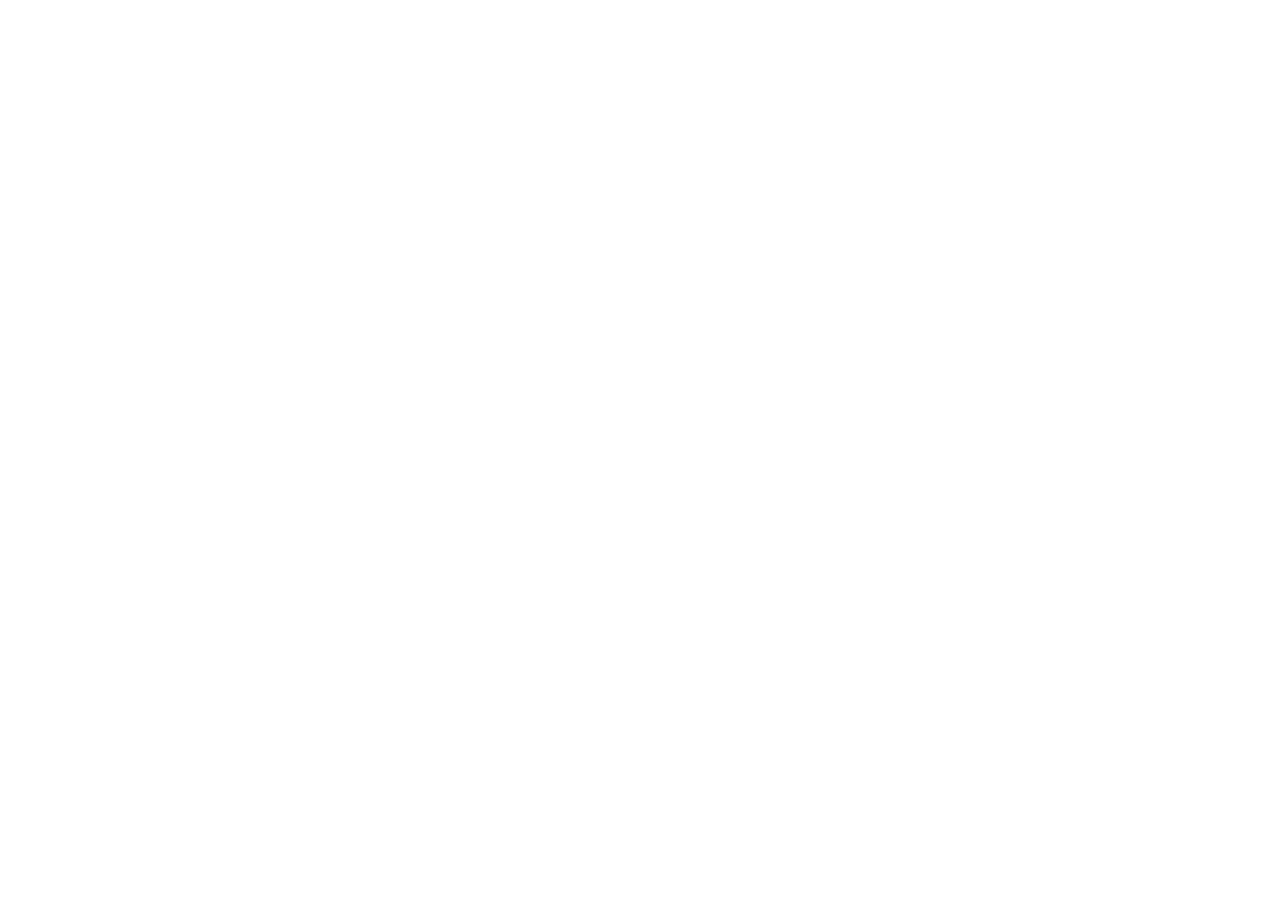
==== index.html @ fb1d1d2c "Create index.html" ====
<!DOCTYPE html>
<html lang="en">
<head>
    <meta charset="UTF-8">
    <meta name="viewport" content="width=device-width, initial-scale=1.0">
    <title>Pesquisa Culturama</title>
</head>
<body>
    
</body>
</html>
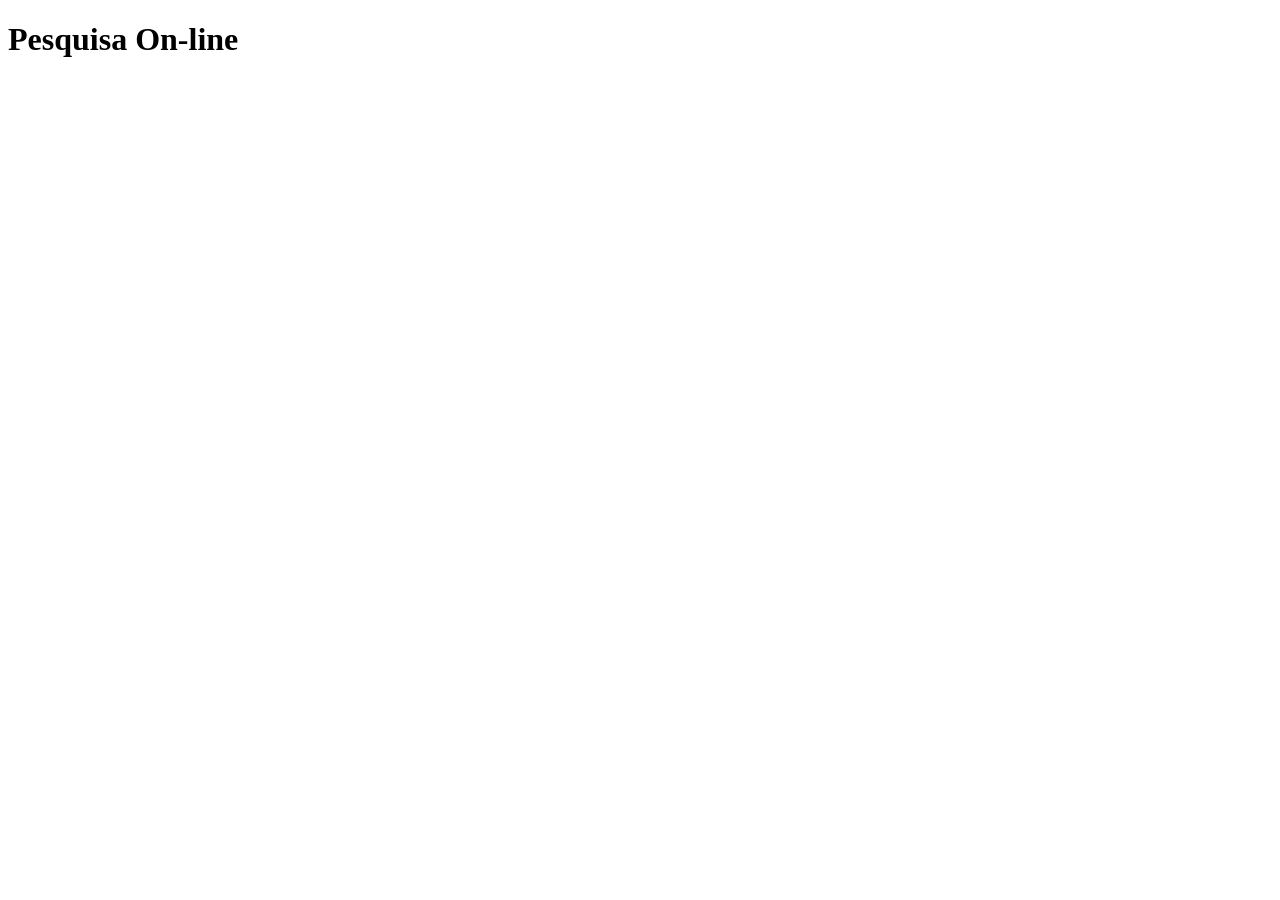
==== commit 072cda60: "update0.1" ====
--- a/index.html
+++ b/index.html
@@ -6,6 +6,11 @@
     <title>Pesquisa Culturama</title>
 </head>
 <body>
-    
+    <header>
+        <h1>Pesquisa On-line</h1>
+    </header>
+    <main>
+        
+    </main>
 </body>
 </html>
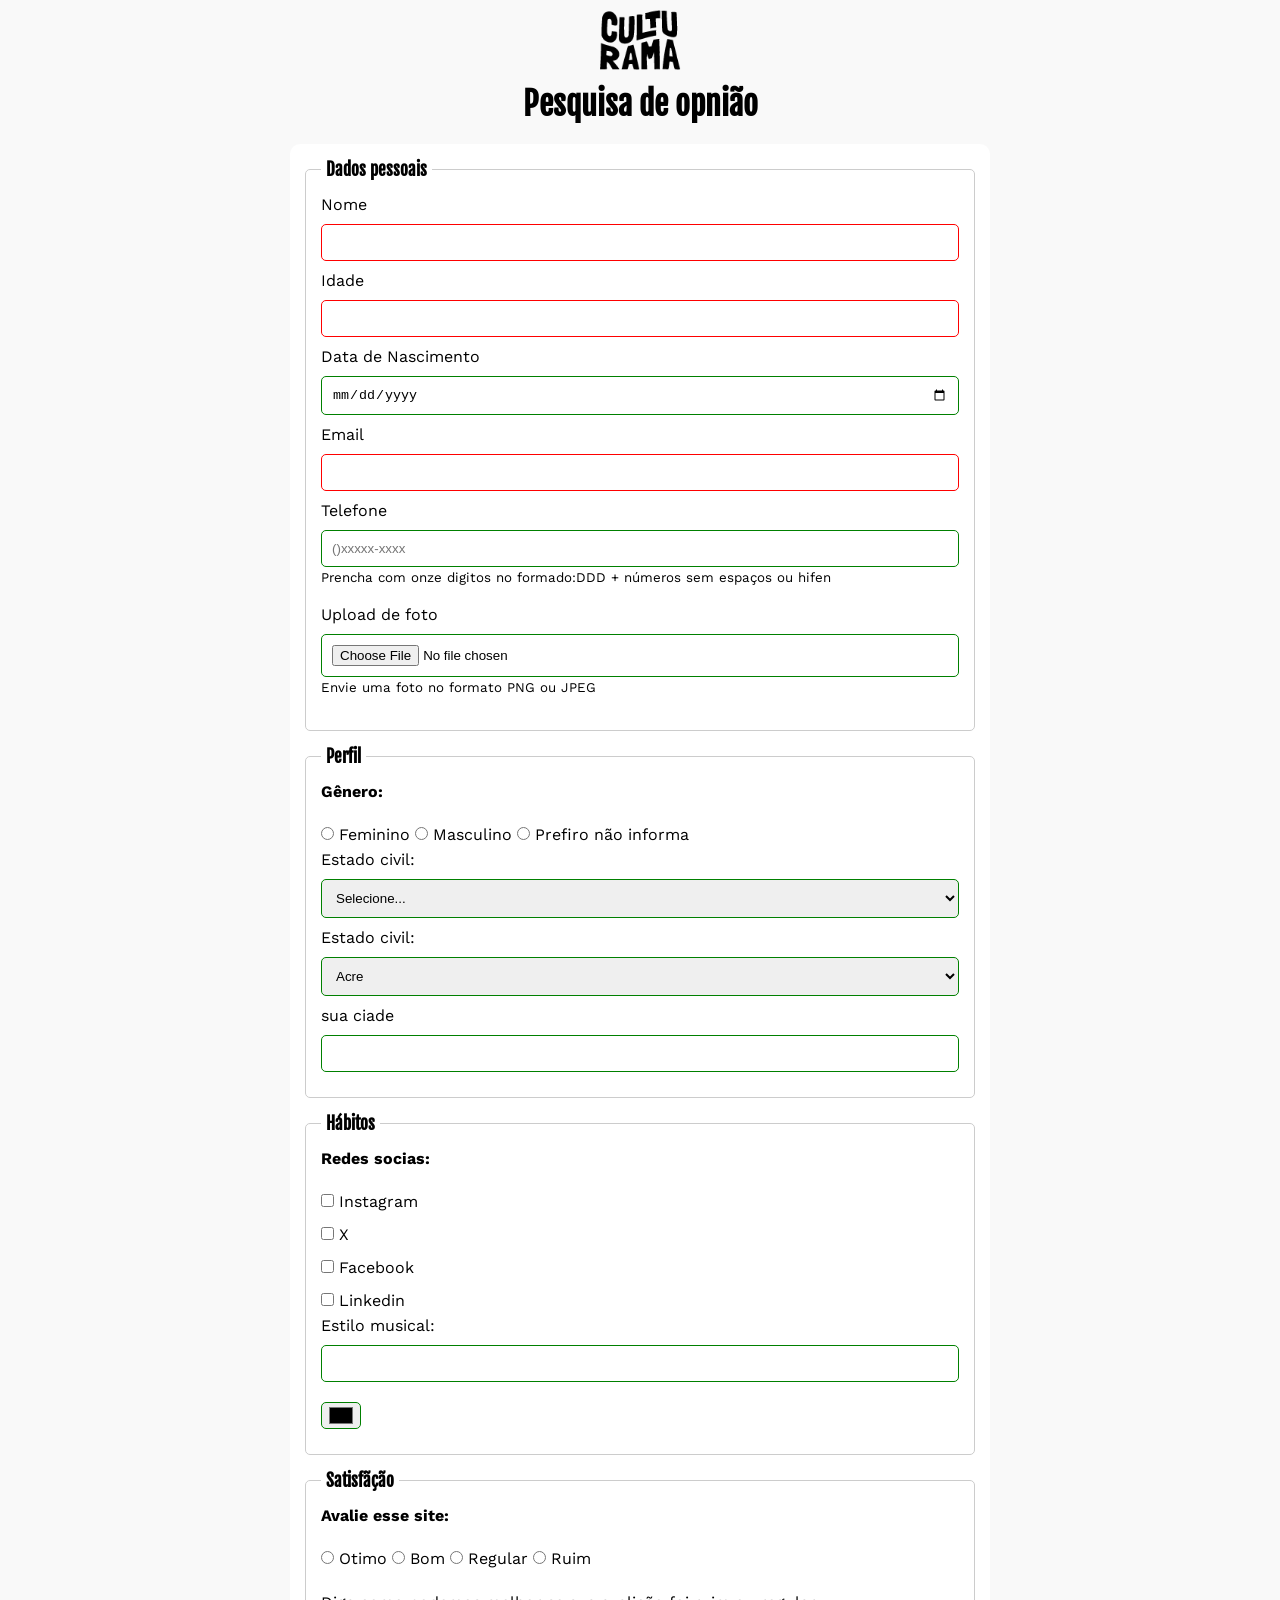
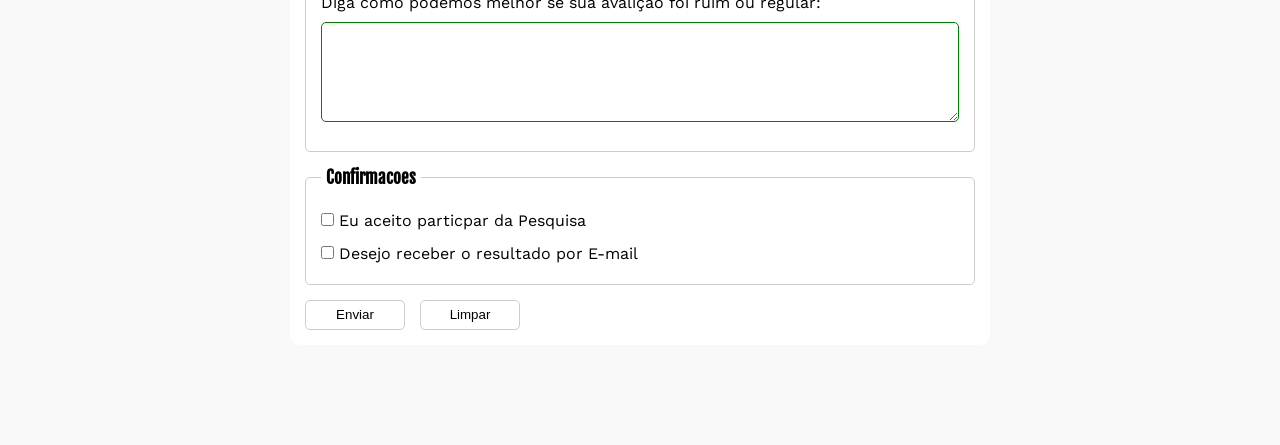
==== commit afbf52f1: "DONE." ====
--- a/index.html
+++ b/index.html
@@ -1,16 +1,187 @@
 <!DOCTYPE html>
-<html lang="en">
+<html lang="pt-br">
 <head>
     <meta charset="UTF-8">
     <meta name="viewport" content="width=device-width, initial-scale=1.0">
     <title>Pesquisa Culturama</title>
+    <link rel="shortcut icon" href="../img/culturama-favico.png" type="image/x-icon">
+    <link rel="stylesheet" href="style.css">
 </head>
 <body>
+<main>
     <header>
-        <h1>Pesquisa On-line</h1>
+        <img src="../img/logo-culturama.png" alt="Logo do site (culturama)">
+        <h1>Pesquisa de opnião</h1>
     </header>
-    <main>
-        
+        <section>
+        <form action="sucesso.html" method="get"> 
+           <fieldset> 
+            <legend>Dados pessoais</legend>
+                <label for="name">Nome</label>
+                <input type="text" name="userName" id="name" required>
+                <br>
+                <label for="userAge">Idade</label>
+                <input type="number" name="userAge" id="userAge" min="12" max="100" required>
+                <br>
+                <label for="birthDate">Data de Nascimento</label>
+                <input type="date" name="birthDate" id="birthDate">
+                <br>
+                <label for="userEmail">Email</label>
+                <input type="email" name="userEmail" id="userEmail" required>
+                <br>
+                <label for="userPhone">Telefone</label>
+                <input type="tel" name="userPhone" id="userPhone" pattern="[0-9]{11}" placeholder="()xxxxx-xxxx" aria-describedby="phoneHelp">
+                <small id="phoneHelp">Prencha com onze digitos no formado:DDD + números sem espaços ou hifen</small>
+                <br>
+                <label for="userImage">Upload de foto</label>
+                <input type="file" name="" id="userImage" accept="image/*" aria-describedby="imageHelpe"> 
+                <small id="imageHelpe">Envie uma foto no formato PNG ou JPEG</small>
+            </fieldset>
+
+            <fieldset>
+                <legend>Perfil</legend>
+
+                <p>Gênero:</p>
+
+                <input type="radio" name="userGender" id="fem" value="Feminino"> 
+                <label for="fem">Feminino</label>
+
+                <input type="radio" name="userGender" id="masc" value="Masculino">
+                <label for="masc">Masculino</label>
+
+                <input type="radio" name="userGender" id="userGender" value="notInformed">
+                <label for="userGender">Prefiro não informa</label>
+
+                <br>
+
+                <label for="maritialStatus">Estado civil:</label>
+                <select name="maritialStatus" id="maritialStatus">
+                    <option value="notInformed">Selecione...</option>
+                    <option value="Casado">Casado</option>
+                    <option value="solteiro">solteiro</option>
+                    <option value="divorciado">divorciado</option>
+                    <option value="viuvo">viuvo</option>
+                    <option value="uniao">União eatável</option>
+                </select>
+
+
+                <label for="userState">Estado civil:</label>
+                <select name="userState" id="userState" required>
+                    <option value="Acre">Acre</option>
+                    <option value="Alagoas">Alagoas</option>
+                    <option value="Amapa">Amapá</option>
+                    <option value="Amazonas">Amazonas</option>
+                    <option value="Bahia">Bahia</option>
+                    <option value="ceara">Ceará</option>
+                    <option value="DistritoFederal">Distrito Federal</option>
+                    <option value="EspiritoSanto">Espirito Santo</option>
+                    <option value="Goias">Goiás</option>
+                    <option value="Maranhão">Maranhão</option>
+                    <option value="MatoGrossoDoSul">Mato Grosso do Sul</option>
+                    <option value="MatoGrosso">Mato Grosso</option>
+                    <option value="MinasGerais">Minas Gerais</option>
+                    <option value="Para">Pará</option>
+                    <option value="Para">Paraíba</option>
+                    <option value="Parana">Paraná</option>
+                    <option value="Pernambuco">Pernambuco</option>
+                    <option value="Piaui">Piauí</option>
+                    <option value="RioDeJaneiro">Rio de Janeiro</option>
+                    <option value="RioGrandeDoNorte">Rio Grande do Norte</option>
+                    <option value="RioGrandeDoSul">Rio Grande do Sul</option>
+                    <option value="rodonia">Rondônia</option>
+                    <option value="rondonia">Roraima</option>
+                    <option value="santaCatarina">Santa Catarina</option>
+                    <option value="saoPaulo">São Paulo</option>
+                    <option value="Sergipe">Sergipe</option>
+                    <option value="tocantins">Tocantins</option>
+                </select>
+                 <br>
+
+                 <label for="userCity">sua ciade</label> 
+                 <input type="text" name="userCity" id="userCity">
+
+            </fieldset>
+            
+            <fieldset>
+                <legend>Hábitos</legend>
+                <p>Redes socias:</p>
+                <input type="checkbox" name="social" id="social" value="instagram">
+                <label for="social">Instagram</label>
+                
+                <br>
+                
+                <input type="checkbox" name="social" id="x" value="x">
+                <label for="x">X</label>
+                
+                <br>
+                
+                <input type="checkbox" name="social" id="facebook" value="facebook">
+                <label for="facebook">Facebook</label>
+                
+                <br>
+                
+                <input type="checkbox" name="social" id="linkedin" value="linkedin">
+                <label for="linkedin">Linkedin</label>
+                
+                <br>
+
+                <label for="music">Estilo musical:</label>
+                <input list="styleTypes" type="text" name="UuserMusic" id="music">
+                <datalist id="styleTypes">
+                    <option value="Rock">
+                    <option value="Brega">
+                    <option value="Pop">
+                    <option value="Sertanejo">
+                    <option value="Eletronica">
+                    <option value="Mpb">    
+                </datalist>
+
+                <br>
+
+                <label for="favoriteColor"></label>
+                <input type="color" name="favoriteColor" id="favoriteColor">
+                
+            </fieldset>
+
+            <fieldset>
+                <legend>Satisfãção</legend>
+                <p>Avalie esse site:</p>
+
+                <input type="radio" name="assessment" id="great" value="otimo" required>
+                <label for="great">Otimo</label>
+
+                <input type="radio" name="assessment" id="good" value="Bom">
+                <label for="good">Bom</label>
+
+                <input type="radio" name="assessment" id="soso" value="regular">
+                <label for="soso">Regular</label>
+
+                <input type="radio" name="assessment" id="bad" value="ruim" >
+                <label for="bad">Ruim</label>
+
+                <br> <br>
+
+                <label for="userMessage">Diga como podemos melhor se sua avalição foi ruim ou regular:</label>
+                <textarea name="userMessage" id="userMessage" rows="2" cols="40"></textarea>
+            </fieldset>
+
+            <fieldset>
+                <legend>Confirmacoes</legend>
+
+                <input type="checkbox" name="userLgpd" id="userLgpdTerm" required value="accepted">
+                <label for="userLgpdTerm">Eu aceito particpar da Pesquisa</label>
+                
+                <br>
+
+                <input type="checkbox" name="userGetResult" id="userGet"  value="accept">
+                <label for="userGet">Desejo receber o resultado por E-mail</label>
+            </fieldset>
+            <button type="submit" aria-label="Enviar dados do formulario">Enviar</a></button>
+            <button type="reset" aria-label="limpar dado do formulario">Limpar</button>
+        </form> 
+           
+    </section>
+            
     </main>
 </body>
 </html>
--- a/style.css
+++ b/style.css
@@ -0,0 +1,133 @@
+@import url('https://fonts.googleapis.com/css2?family=Fjalla+One&display=swap');
+@import url('https://fonts.googleapis.com/css2?family=Work+Sans:ital,wght@0,100..900;1,100..900&display=swap');
+
+
+*{
+    margin: 0;
+    padding: 0;
+    box-sizing: border-box;
+    
+}
+
+img {
+    width: 100px;
+}
+
+
+legend,h1 {
+    font-family: "Fjalla One", sans-serif;
+}
+
+body {
+    font-family: "Work Sans", sans-serif;
+    background-color: #f9f9f9;
+}
+
+main {
+    width: 100%;
+    max-width: 700px;
+    margin: 0 auto;
+}
+
+header {
+    text-align: center;
+    margin-bottom: 20px;
+}
+
+form {
+    background-color: #ffffff;
+    padding: 15px;
+    border-radius: 10px;
+    margin-bottom: 100px;
+}
+
+fieldset {
+    padding: 15px;
+    border: 1px solid #cccccc;
+    border-radius: 5px;
+    margin-bottom: 15px;
+}
+
+legend{
+    font-weight: bold;
+    font-size: 17px;
+    padding: 0 5px;
+}
+
+/*
+label {
+    display: inline-block;
+    margin-bottom: 5px;
+}
+
+caso fique o label colcado com o input
+*/
+
+p {
+    margin-bottom: 16px;
+    font-weight: bold;
+}
+
+input ,select , textarea{
+    width: 100%;
+    padding: 10px;
+    margin: 10px 0 10px 0;
+    border: 1px solid #cccccc;
+    border-radius: 5px;
+}
+
+textarea {
+    min-height: 100px;
+}
+
+input[type="tel"], input[type="file"] {
+    margin-bottom: 0;
+}
+
+small {
+    margin-bottom: 20px;
+    display: inline-block;
+}
+
+
+input[type="radio"],
+input[type="checkbox"]{
+    width: auto;
+}
+
+input[type="color"] {
+    width: 40px;
+    padding: 0 5px;
+}
+
+input:invalid, select:invalid, textarea:invalid {
+    border-color: red;
+}
+
+input:valid , select:valid, textarea:valid{
+    border-color: green;
+}
+
+button {
+    width: 100px;
+    height: 30px;
+    margin-right: 10px;
+    background-color: #ffffff;
+    border: 1px solid #cccccc;
+    border-radius: 5px;
+    cursor: pointer;
+}
+
+button[type="submit"]:hover{
+    background-color: green;
+    color: white;
+}
+button[type="reset"]:hover{
+    background-color: rgb(255, 6, 6);
+    color: white;
+}
+
+a{
+    text-decoration: none;
+    color: black;
+}
